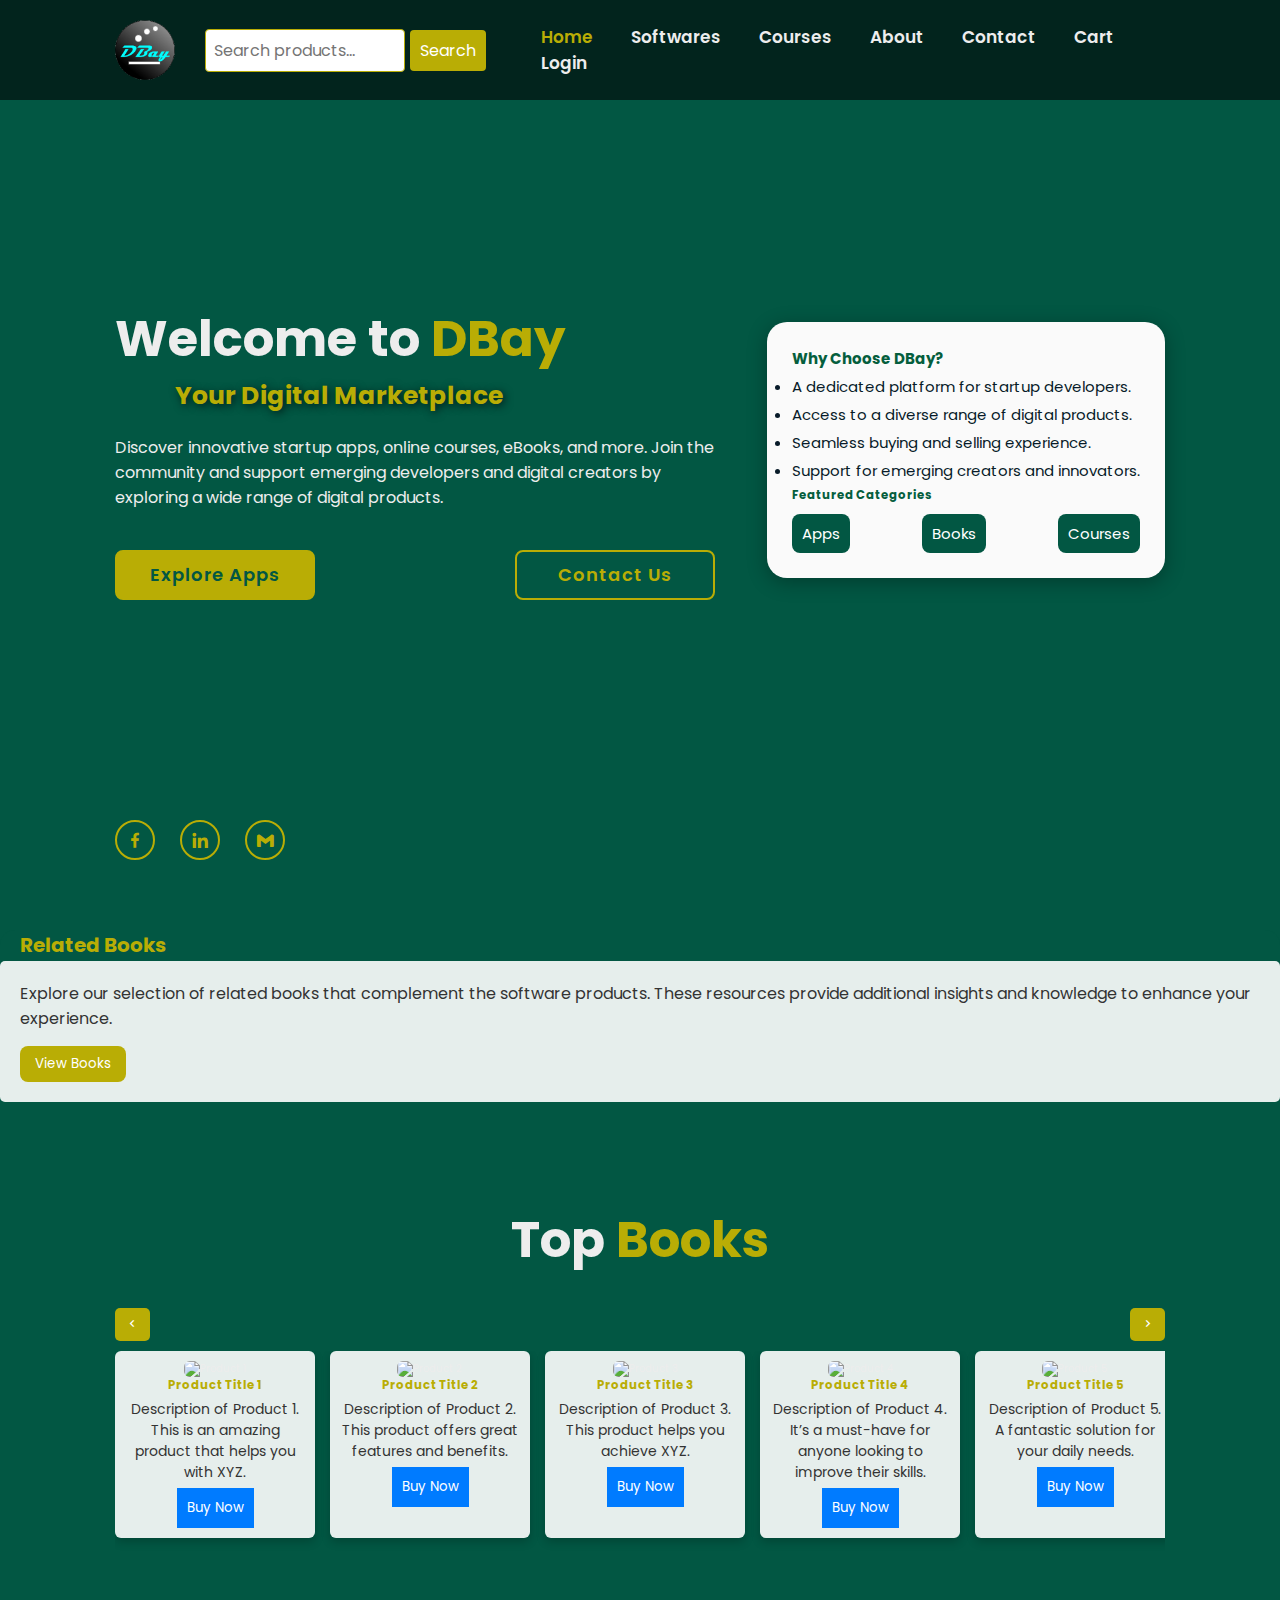
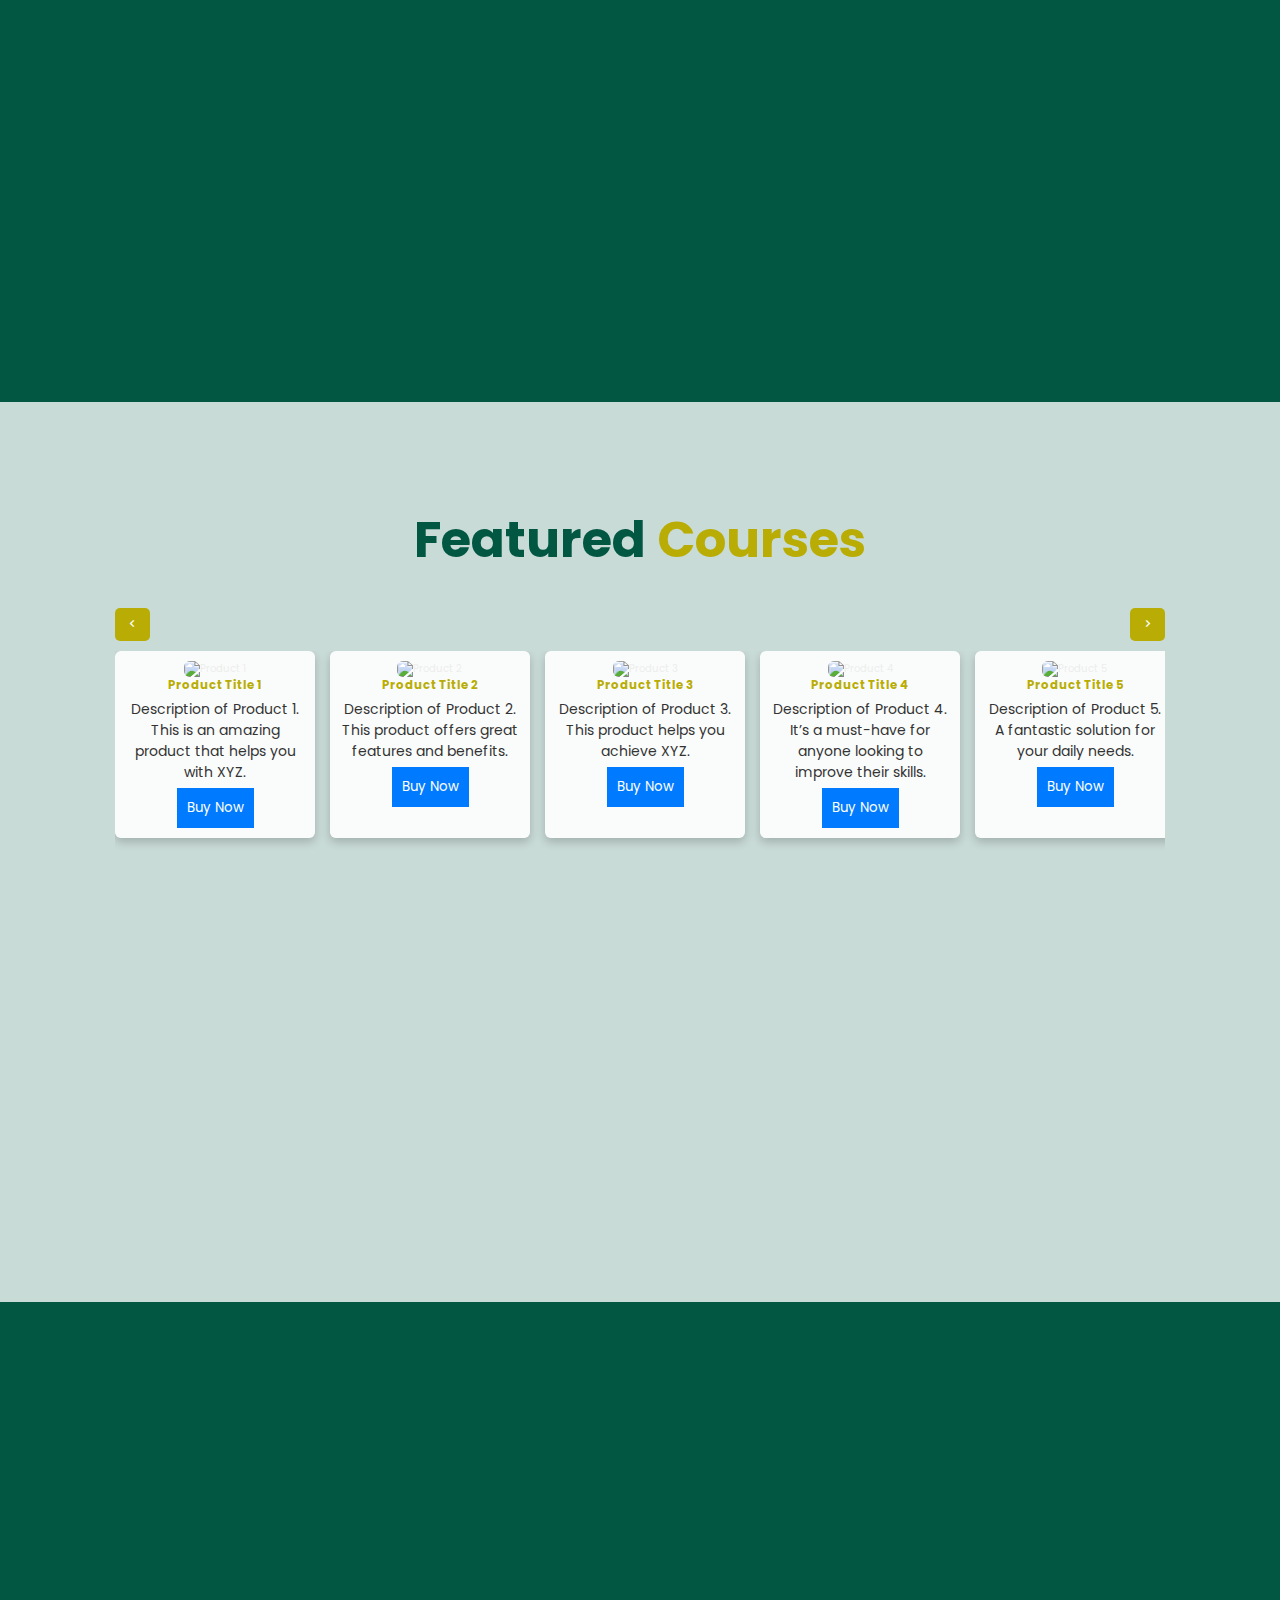
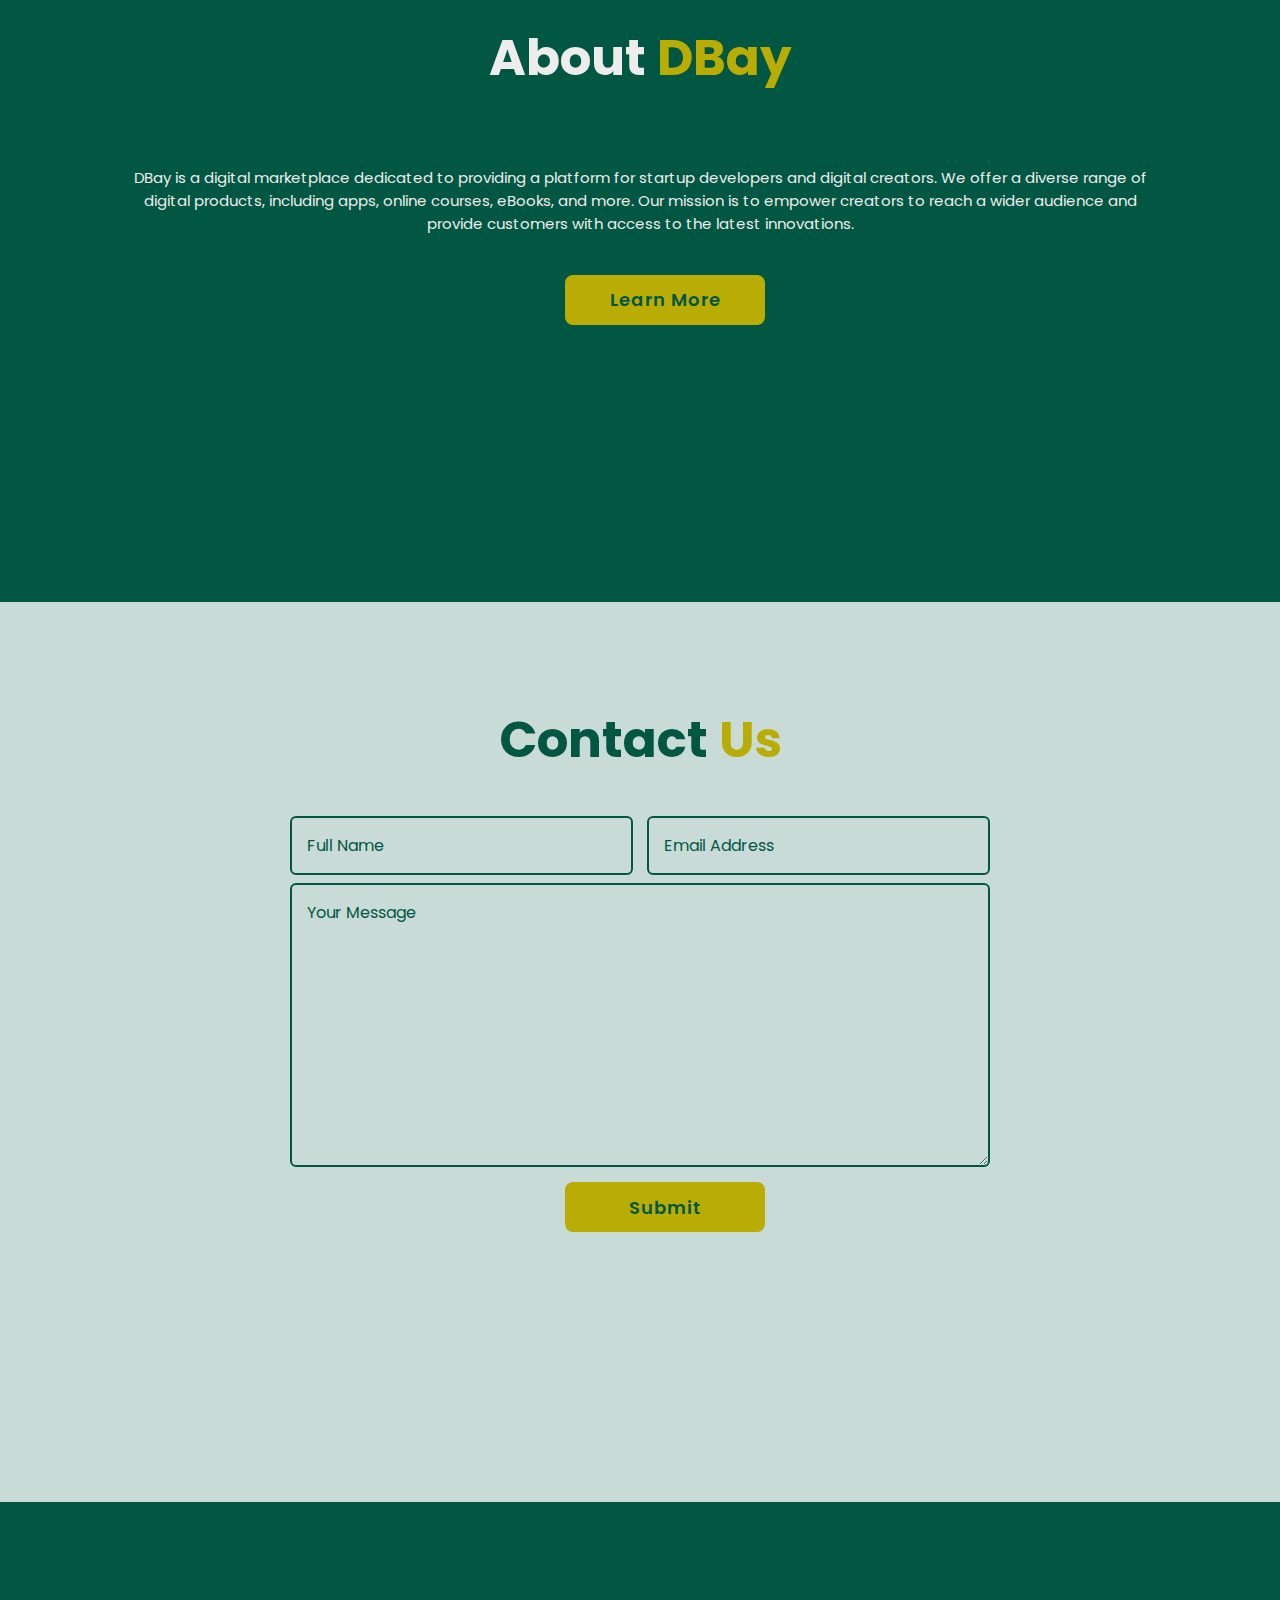
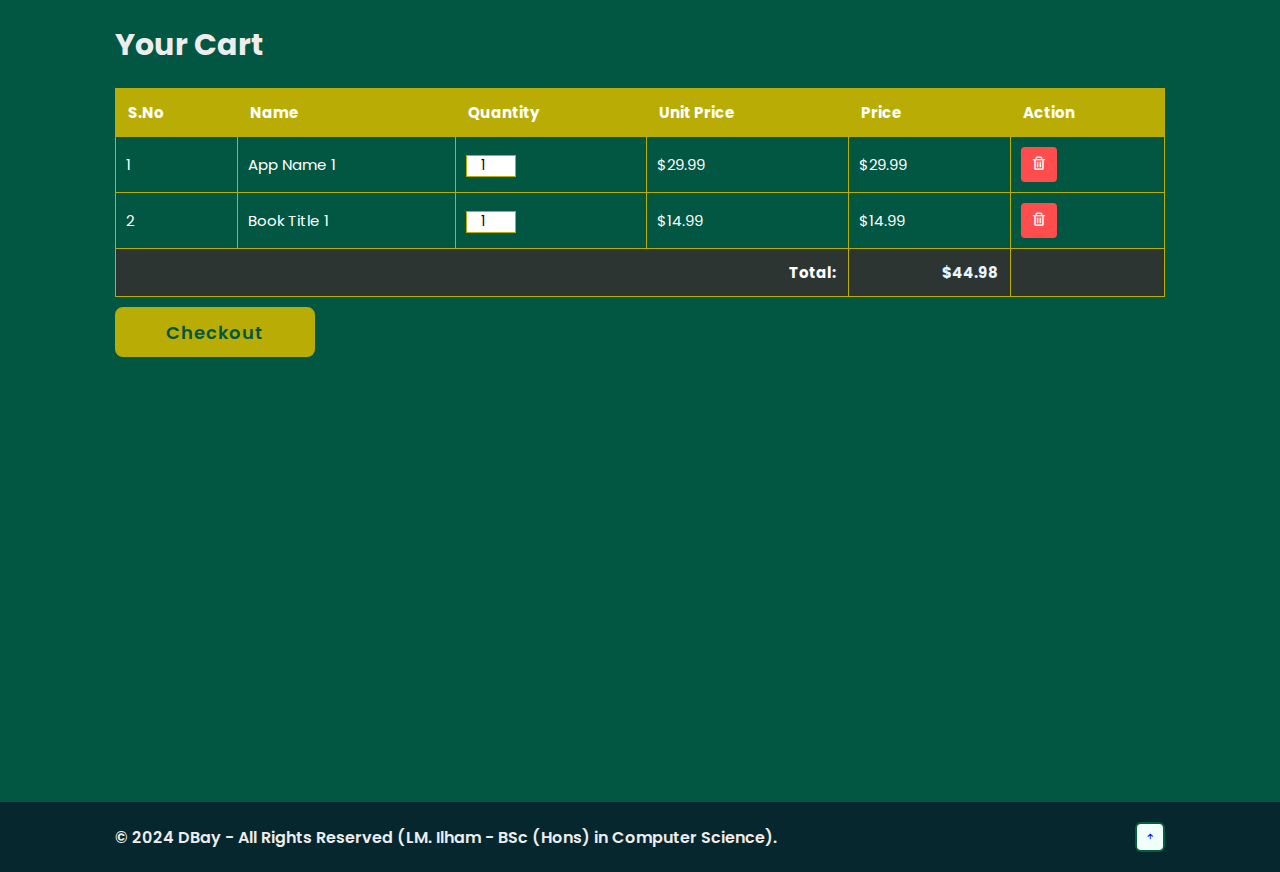
==== index.html @ 632a0e78 "books webpage created" ====
<!DOCTYPE html>
<html lang="en">

<head>
    <meta charset="UTF-8">
    <meta http-equiv="X-UA-Compatible" content="IE=edge">
    <meta name="viewport" content="width=device-width, initial-scale=1.0">
    <title>DBay - Digital Marketplace</title>

    <link rel="stylesheet" href="styles.css">

    <!-- Boxicons -->
    <link href='https://unpkg.com/boxicons@2.1.4/css/boxicons.min.css' rel='stylesheet'>
    <meta name="description"
        content="DBay is a digital marketplace for startup apps, online courses, eBooks, and other digital products.">
    <meta name="keywords" content="DBay, Digital Marketplace, Startup Apps, Online Courses, eBooks, Digital Products">
    <meta name="author" content="DBay Team">
</head>

<body>
    <!-- Header Design -->
    <header class="header">
        <a href="#" class="logo">
            <img src="Logo/Logo.png" alt="DBay Logo" class="logo-img">
        </a>

        <div class="search-container">
            <input type="text" placeholder="Search products..." class="search-input">
            <button class="search-btn">Search</button>
        </div>

        <div class="bx bx-menu" id="menu-icon"></div>

        <nav class="navbar">
            <a href="#home" class="active">Home</a>
            <a href="software.html">Softwares</a>
            <a href="#courses">Courses</a>
            <a href="#about">About</a>
            <a href="#contact">Contact</a>
            <a href="#cart">Cart</a>
            <span id="auth-links"></span>
        </nav>
    </header>

    <!-- Home Section Design -->
    <section class="home" id="home">
        <div class="home-content">
            <h1>Welcome to <span>DBay</span></h1>
            <div class="text-animate">
                <h3>Your Digital Marketplace</h3>
            </div>
            <p>Discover innovative startup apps, online courses, eBooks, and more. Join the community and support
                emerging developers and digital creators by exploring a wide range of digital products.</p>

            <div class="btn-box">
                <a href="#softwares" class="btn">Explore Apps</a>
                <a href="#contact" class="btn">Contact Us</a>
            </div>
        </div>

        <div class="home-sci">
            <a href="#"><i class='bx bxl-facebook'></i></a>
            <a href="#"><i class='bx bxl-linkedin'></i></a>
            <a href="#"><i class='bx bxl-gmail'></i></a>
        </div>

        <div class="home-imgHover"></div>

        <!-- Additional Content-->
        <div class="home-additional-content">
            <h2>Why Choose DBay?</h2>
            <ul>
                <li> A dedicated platform for startup developers.</li>
                <li> Access to a diverse range of digital products.</li>
                <li> Seamless buying and selling experience.</li>
                <li> Support for emerging creators and innovators.</li>
            </ul>
            <h3>Featured Categories</h3>
            <div class="category-box">
                <a href="#softwares">Apps</a>
                <a href="#books">Books</a>
                <a href="#courses">Courses</a>
            </div>
        </div>
    </section>

        <!-- Related Books Section -->
        <div class="related-books">
            <h3>Related Books</h3>
            <div class="related-books-box">
                <p>Explore our selection of related books that complement the software products. These resources provide
                    additional insights and knowledge to enhance your experience.</p>
                <button class="btn" onclick="window.location.href='#books'">View Books</button>
            </div>
        </div>
    </section>


    <!-- Books Section Design -->
    <section class="books" id="books">
        <h2 class="heading">Top <span>Books</span></h2>

        <div class="scroll-btns">
            <button class="scroll-btn scroll-left"><i class='bx bx-chevron-left'></i></button>
            <button class="scroll-btn scroll-right"><i class='bx bx-chevron-right'></i></button>
        </div>

        <div class="product-container">
            <!-- Product 1 to 10-->
            <div class="product-card">
                <img src="images/product1.jpg" alt="Product 1">
                <h3>Product Title 1</h3>
                <p>Description of Product 1. This is an amazing product that helps you with XYZ.</p>
                <button class="btn buy-btn" data-product="1">Buy Now</button>
            </div>

            <div class="product-card">
                <img src="images/product2.jpg" alt="Product 2">
                <h3>Product Title 2</h3>
                <p>Description of Product 2. This product offers great features and benefits.</p>
                <button class="btn buy-btn" data-product="2">Buy Now</button>
            </div>

            <div class="product-card">
                <img src="images/product3.jpg" alt="Product 3">
                <h3>Product Title 3</h3>
                <p>Description of Product 3. This product helps you achieve XYZ.</p>
                <button class="btn buy-btn" data-product="3">Buy Now</button>
            </div>

            <div class="product-card">
                <img src="images/product4.jpg" alt="Product 4">
                <h3>Product Title 4</h3>
                <p>Description of Product 4. It’s a must-have for anyone looking to improve their skills.</p>
                <button class="btn buy-btn" data-product="4">Buy Now</button>
            </div>
            <div class="product-card">
                <img src="images/product5.jpg" alt="Product 5">
                <h3>Product Title 5</h3>
                <p>Description of Product 5. A fantastic solution for your daily needs.</p>
                <button class="btn buy-btn" data-product="5">Buy Now</button>
            </div>
            <div class="product-card">
                <img src="images/product6.jpg" alt="Product 6">
                <h3>Product Title 6</h3>
                <p>Description of Product 6. Enhance your productivity with this amazing tool.</p>
                <button class="btn buy-btn" data-product="6">Buy Now</button>
            </div>
            <div class="product-card">
                <img src="images/product7.jpg" alt="Product 7">
                <h3>Product Title 7</h3>
                <p>Description of Product 7. This product is designed for efficiency and effectiveness.</p>
                <button class="btn buy-btn" data-product="7">Buy Now</button>
            </div>
            <div class="product-card">
                <img src="images/product8.jpg" alt="Product 8">
                <h3>Product Title 8</h3>
                <p>Description of Product 8. Unlock your potential with this great product.</p>
                <button class="btn buy-btn" data-product="8">Buy Now</button>
            </div>
            <div class="product-card">
                <img src="images/product9.jpg" alt="Product 9">
                <h3>Product Title 9</h3>
                <p>Description of Product 9. The perfect tool for your business needs.</p>
                <button class="btn buy-btn" data-product="9">Buy Now</button>
            </div>
            <div class="product-card">
                <img src="images/product10.jpg" alt="Product 10">
                <h3>Product Title 10</h3>
                <p>Description of Product 10. Invest in your future with this valuable resource.</p>
                <button class="btn buy-btn" data-product="10">Buy Now</button>
            </div>
        </div>
    </section>

    <!-- Courses Section Design -->
    <section class="courses" id="courses">
        <h2 class="heading">Featured <span>Courses</span></h2>

        <div class="scroll-btns">
            <button class="scroll-btn scroll-left"><i class='bx bx-chevron-left'></i></button>
            <button class="scroll-btn scroll-right"><i class='bx bx-chevron-right'></i></button>
        </div>

        <div class="product-container">
            <!-- Product 1 to 10-->
            <div class="product-card">
                <img src="images/product1.jpg" alt="Product 1">
                <h3>Product Title 1</h3>
                <p>Description of Product 1. This is an amazing product that helps you with XYZ.</p>
                <button class="btn buy-btn" data-product="1">Buy Now</button>
            </div>

            <div class="product-card">
                <img src="images/product2.jpg" alt="Product 2">
                <h3>Product Title 2</h3>
                <p>Description of Product 2. This product offers great features and benefits.</p>
                <button class="btn buy-btn" data-product="2">Buy Now</button>
            </div>

            <div class="product-card">
                <img src="images/product3.jpg" alt="Product 3">
                <h3>Product Title 3</h3>
                <p>Description of Product 3. This product helps you achieve XYZ.</p>
                <button class="btn buy-btn" data-product="3">Buy Now</button>
            </div>

            <div class="product-card">
                <img src="images/product4.jpg" alt="Product 4">
                <h3>Product Title 4</h3>
                <p>Description of Product 4. It’s a must-have for anyone looking to improve their skills.</p>
                <button class="btn buy-btn" data-product="4">Buy Now</button>
            </div>
            <div class="product-card">
                <img src="images/product5.jpg" alt="Product 5">
                <h3>Product Title 5</h3>
                <p>Description of Product 5. A fantastic solution for your daily needs.</p>
                <button class="btn buy-btn" data-product="5">Buy Now</button>
            </div>
            <div class="product-card">
                <img src="images/product6.jpg" alt="Product 6">
                <h3>Product Title 6</h3>
                <p>Description of Product 6. Enhance your productivity with this amazing tool.</p>
                <button class="btn buy-btn" data-product="6">Buy Now</button>
            </div>
            <div class="product-card">
                <img src="images/product7.jpg" alt="Product 7">
                <h3>Product Title 7</h3>
                <p>Description of Product 7. This product is designed for efficiency and effectiveness.</p>
                <button class="btn buy-btn" data-product="7">Buy Now</button>
            </div>
            <div class="product-card">
                <img src="images/product8.jpg" alt="Product 8">
                <h3>Product Title 8</h3>
                <p>Description of Product 8. Unlock your potential with this great product.</p>
                <button class="btn buy-btn" data-product="8">Buy Now</button>
            </div>
            <div class="product-card">
                <img src="images/product9.jpg" alt="Product 9">
                <h3>Product Title 9</h3>
                <p>Description of Product 9. The perfect tool for your business needs.</p>
                <button class="btn buy-btn" data-product="9">Buy Now</button>
            </div>
            <div class="product-card">
                <img src="images/product10.jpg" alt="Product 10">
                <h3>Product Title 10</h3>
                <p>Description of Product 10. Invest in your future with this valuable resource.</p>
                <button class="btn buy-btn" data-product="10">Buy Now</button>
            </div>
        </div>
    </section>

    <!-- About Section Design -->
    <section class="about" id="about">
        <h2 class="heading">About <span>DBay</span></h2>

        <div class="about-content">
            <p>
                DBay is a digital marketplace dedicated to providing a platform for startup developers and digital
                creators. We offer a diverse range of digital products, including apps, online courses, eBooks, and
                more. Our mission is to empower creators to reach a wider audience and provide customers with access to
                the latest innovations.
            </p>
            <div class="btn-box btns">
                <a href="#contact" class="btn">Learn More</a>
            </div>
        </div>
    </section>

    <!-- Contact Section Design -->
    <section class="contact" id="contact">
        <h2 class="heading">Contact <span>Us</span></h2>

        <form action="#" method="post">
            <div class="input-box">
                <div class="input-field">
                    <input type="text" name="name" placeholder="Full Name" required>
                    <span class="focus"></span>
                </div>

                <div class="input-field">
                    <input type="email" name="email" placeholder="Email Address" required>
                    <span class="focus"></span>
                </div>
            </div>

            <div class="textarea-field">
                <textarea name="message" cols="30" rows="10" placeholder="Your Message" required></textarea>
                <span class="focus"></span>
            </div>

            <div class="btn-box btns">
                <button type="submit" class="btn">Submit</button>
            </div>
        </form>
    </section>

    <!-- Cart Section Design -->
<section id="cart" class="cart">
    <h2>Your Cart</h2>
    
    <table class="cart-table">
        <thead>
            <tr>
                <th>S.No</th>
                <th>Name</th>
                <th>Quantity</th>
                <th>Unit Price</th>
                <th>Price</th>
                <th>Action</th> <!-- Column header for the Remove button -->
            </tr>
        </thead>
        <tbody class="cart-items">
            <!-- Cart Items will be populated here dynamically -->
        </tbody>
        <tfoot>
            <tr>
                <td colspan="4">Total:</td>
                <td id="total-price">$0.00</td> 
                <td></td> 
            </tr>
        </tfoot>
    </table>

    <div class="btn-box">
        <button class="btn" onclick="checkout()">Checkout</button>
    </div>
</section>


    <!-- Footer Design -->
    <footer class="footer">
        <div class="footer-text">
            <p>&copy; 2024 DBay - All Rights Reserved (LM. Ilham - BSc (Hons) in  Computer Science).</p>
        </div>
        <div class="footer-iconTop">
            <a href="#home"><i class='bx bx-up-arrow-alt'></i></a>
        </div>
    </footer>

    <script src="script.js"></script>
</body>

</html>
---- styles.css ----
@import url('https://fonts.googleapis.com/css2?family=Poppins:wght@300;400;500;600;700;800;900&display=swap');

* {
    margin: 0;
    padding: 0;
    box-sizing: border-box;
    text-decoration: none;
    border: none;
    outline: none;
    scroll-behavior: smooth;
    font-family: 'Poppins', sans-serif;
}

:root {
    --bg-color: #025743;
    --second-bg-color: #ffffffc9;
    --text-color: #ededed;
    --main-color: #b9ad05;
    --card-bg-color: #e7f6ff;
    --hover-color: rgba(0, 171, 240, 0.1); 
}

html {
    font-size: 62.5%;
    overflow-x: hidden;
}

body {
    background: var(--bg-color);
    color: var(--text-color);
}

.header {
    position: fixed;
    top: 0;
    left: 0;
    width: 100%;
    padding: 2rem 9%;
    background: #02241d; 
    display: flex;
    justify-content: space-between;
    align-items: center;
    z-index: 100;
    transition: .3s;
}

.header.sticky {
    background: var(--bg-color);
}

.logo {
    font-size: 2.5rem;
    color: var(--text-color);
    font-weight: 600;
}

.navbar a {
    font-size: 1.7rem;
    color: var(--text-color);
    font-weight: 600;
    margin-left: 3.5rem;
    transition: .3s;
}

.navbar a:hover,
.navbar a.active {
    color: var(--main-color);

}

#menu-icon {
    font-size: 3.6rem;
    color: var(--text-color);
    cursor: pointer;
    display: none;
}

section {
    min-height: 100vh;
    padding: 10rem 9% 2rem;
}

.logo {
    display: flex;
    align-items: center;
}

.logo-img {
    height: 60px;
    width: auto;
    margin-right: 1rem;
}


.home {
    display: flex;
    align-items: center;
    justify-content: space-between;
    padding: 0 9%;
    height: 100vh;
    background-size: cover;
}

.home-content {
    max-width: 60rem;
}

.home-additional-content {
    max-width: 40rem;
    background: #fafafa;
    border-radius: 20px;
    padding: 2.5rem;
    box-shadow: 0 4px 20px rgba(0, 0, 0, 0.3);
    color: #333;
}

.home-additional-content h2,
.home-additional-content h3 {
    color: #055e3d;
}

.home-additional-content ul {
    padding: 0;
}

.home-additional-content ul li {
    color: #081b29;
    font-size: 1.5rem;
    margin: 0.5rem 0;
}


.category-box {
    display: flex;
    justify-content: space-between;
    margin-top: 1rem;
}

.category-box a {
    font-size: 1.5rem;
    background: var(--bg-color);
    color: white;
    padding: .8rem 1rem;
    border-radius: .8rem;
}

.category-box a:hover {
    /*background: darken(var(--bg-color), 10%);*/
}

.home h1{
    font-size: 50px;
}

.home-content h1 span {
    color: var(--main-color);
}

.home-content .text-animate {
    position: relative;
    margin-left: 60px;
    width: 32.8rem;
}

.home-content .text-animate h3 {
    font-size: 25px;
    font-weight: 700;
    color: var(--main-color);
    text-shadow: 2px 2px 8px rgba(0, 0, 0, 0.7);
    transition: color 0.3s ease;
}

.home-content p {
    font-size: 1.6rem;
    margin: 2rem 0 4rem;
}

.related-books {
    margin-top: 3rem;
    background: var(--bg-color);
    border-radius: 15px;
}

.related-books h3 {
    font-size: 2rem;
    color: var(--main-color);
    margin-bottom: 0.1rem;
    margin-left: 20px;
}

.related-books-box {
    background: rgba(255, 255, 255, 0.9);
    border-radius: 5px;
    padding: 2rem;
    box-shadow: 0 4px 10px rgba(0, 0, 0, 0);
}

.related-books-box p {
    font-size: 1.6rem;
    color: #333;
    margin-bottom: 1.5rem;
}

.related-books-box .btn {
    background-color: var(--main-color);
    color: white;
    padding: 0.8rem 1.5rem;
    border: none;
    border-radius: .8rem;
    cursor: pointer;
    transition: background 0.3s;
}

.related-books-box .btn:hover {
    background-color: darken(var(--main-color), 10%);
}

.search-container {
    display: flex;
    align-items: center;
    margin: 0 2rem;
}

.search-input {
    padding: 0.8rem;
    border: 1px solid var(--main-color);
    border-radius: 0.4rem;
    font-size: 1.6rem;
    width: 200px;
}

.search-btn {
    background-color: var(--main-color);
    color: white;
    border: none;
    padding: 0.8rem 1rem;
    border-radius: 0.4rem;
    cursor: pointer;
    margin-left: 0.5rem;
    font-size: 1.6rem;
    transition: background-color 0.3s;
}

.search-btn:hover {
    background-color: darken(var(--main-color), 10%);
}

.btn {
    background-color: #007bff;
    color: white;
    border: none;
    padding: 10px;
    cursor: pointer;
}

.btn-box {
    position: relative;
    display: flex;
    justify-content: space-between;
    font-weight: 34.5rem;
    height: 5rem;
}

.btn-box .btn {
    position: relative;
    display: inline-flex;
    justify-content: center;
    align-items: center;
    width: 20rem;
    height: 100%;
    background: var(--main-color);
    border: .2rem solid var(--main-color);
    border-radius: .8rem;
    font-size: 1.8rem;
    font-weight: 600;
    letter-spacing: .1rem;
    color: var(--bg-color);
    z-index: 1;
    overflow: hidden;
    transform: .5s;
    transition: background-color .3s, color .3s;
}

.btn-box .btn:hover {
    background-color: var(--hover-color);
    color: var(--main-color);
}

.btn-box .btn:nth-child(2) {
    background: transparent;
    color: var(--main-color);
}

.btn-box .btn:nth-child(2):hover {
    background: var(--main-color);
    color: var(--bg-color);
}

.home-sci {
    position: absolute;
    bottom: 4rem;
    width: 170px;
    display: flex;
    justify-content: space-between;
}

.home-sci a {
    position: relative;
    display: inline-flex;
    justify-content: center;
    align-items: center;
    width: 40px;
    height: 40px;
    background: transparent;
    border: .2rem solid var(--main-color);
    border-radius: 50%;
    font-size: 20px;
    color: var(--main-color);
    z-index: 1;
    overflow: hidden;
    transition: .5s;
}

.home-sci a:hover {
    color: var(--bg-color);
}

.softwares {
    padding: 10rem 9%;
    background: var(--second-bg-color);
    color: var(--text-color);
}

.softwares h2{
    margin-bottom: 1%;
    color: var(--bg-color);
}

.product-container {
    display: flex; /* Use flexbox for horizontal layout */
    overflow-x: auto; /* Enable horizontal scrolling */
    gap: 1.5rem; /* Space between products */
    padding-bottom: 2rem; /* Bottom padding for visual spacing */
    scrollbar-width: thin; /* For Firefox */
    -ms-overflow-style: none; /* For Internet Explorer and Edge */
}

/* Hide scrollbar for WebKit browsers (Chrome, Safari) */
.product-container::-webkit-scrollbar {
    display: none; 
}

.product-card {
    flex: 0 0 auto; /* Prevent flex items from shrinking */
    width: 200px; /* Fixed width for each product card */
    background: rgba(255, 255, 255, 0.9); /* Light background for product cards */
    border-radius: .6rem; /* Rounded corners */
    padding: 1rem; /* Padding inside product cards */
    text-align: center; /* Center text inside cards */
    box-shadow: 0 4px 10px rgba(0, 0, 0, 0.2); /* Shadow for depth */
}

.product-card h3 {
    color: var(--main-color); /* Ensure the title is visible */
}

.product-card p {
    color: #333; /* Set a darker color for the description for better contrast */
    font-size: 1.4rem; /* Adjust font size for readability */
    margin: 0.5rem 0; /* Add some margin for spacing */
}

.product-card img {
    max-width: 100%; /* Responsive image */
    height: auto; /* Maintain aspect ratio */
    border-radius: .6rem; /* Rounded corners for images */
}

.about {
    display: flex;
    justify-content: center;
    align-items: center;
    flex-direction: column;
    gap: 2rem;
    background: var(--bg-color);
    padding-bottom: 6rem;
}

.heading {
    font-size: 5rem;
    margin-bottom: 3rem;
    text-align: center;
}

span {
    color: var(--main-color);
}

.about-img {
    position: relative;
    width: 25rem;
    height: 25rem;
    border-radius: 50%;
    display: flex;
    justify-content: center;
    align-items: center;
}

.about-img img {
    width: 90%;
    border-radius: 50%;
    border: .2rem solid var(--main-color);
}

.about-content {
    text-align: center;
}

.about-content h3 {
    font-size: 2.6rem;
}

.about-content p {
    font-size: 1.5rem;
    margin: 2rem 0 3rem;
}

.btn-box.btns {
    display: inline-block;
    width: 15rem;
}

.contact, .courses {
    padding-bottom: 7rem;
    background: var(--second-bg-color);
}


.contact h2, .courses h2{
    color: var(--bg-color);
}

.contact form {
    max-width: 70rem;
    margin: 0 auto;
    text-align: center;
}

.contact form .input-box {
    position: relative;
    display: flex;
    justify-content: space-between;
    flex-wrap: wrap;
}

.contact form .input-field {
    position: relative;
    width: 49%;
    margin: .8rem 0;
}

.contact form .input-box .input-field input,
.contact form .textarea-field textarea {
    width: 100%;
    height: 100%;
    padding: 1.5rem;
    font-size: 1.6rem;
    color: #081b29;
    background: transparent;
    border-radius: .6rem;
    border: .2rem solid var(--bg-color);
}

.contact form .input-box .input-field input::placeholder,
.contact form .textarea-field textarea::placeholder {
    color: var(--bg-color);
}

.contact form .btn-box.btns .btn {
    cursor: pointer;
}

.scroll-btns {
    display: flex; /* Align buttons horizontally */
    justify-content: space-between; /* Space them evenly */
    margin: 1rem 0; /* Space above and below the buttons */
}

.scroll-btn {
    background-color: var(--main-color);
    color: white;
    border: none;
    padding: 0.5rem 1rem; /* Adjust padding for a rounded button look */
    border-radius: 5px; /* Rounded corners */
    cursor: pointer;
    font-size: 1.5rem; /* Adjust font size */
    transition: background-color 0.3s;
}

.scroll-btn:hover {
    background-color: rgba(0, 171, 240, 0.8);
}

.cart {
    padding: 12rem 9%;
    background: var(--bg-color);
    color: var(--text-color);
}

.cart h2{
    font-size:30px;
}

.cart-table {
    width: 100%;
    border-collapse: collapse;
    margin-top: 2rem;
    background: var(--bg-color);
}

.cart-table tbody{
    font-size: 15px;
}

.cart-table th, .cart-table td {
    padding: 1rem;
    border: 1px solid var(--main-color);
    text-align: left;
    color: #ffffff;
}

.cart-table th {
    background: var(--main-color);
    font-size: 1.5rem;
    font-weight: 700;
    padding: 1.2rem;
}

.cart-table tfoot td {
    font-size: 1.5rem;
    font-weight: 700;
    background: rgba(50, 50, 50, 0.9);
    color: white;
    padding: 1.2rem;
    text-align: right;
}

.cart-table .quantity-input {
    width: 50px;
    text-align: center;
    background: #ffffff;
    border: 1px solid var(--main-color);
}

#total-price {
    font-weight: bold;
    color: #e7f6ff;
}

.remove-btn {
    background-color: #ff4c4c; /* Red background for better visibility */
    border: none; /* Remove the border */
    cursor: pointer; /* Pointer cursor on hover */
    font-size: 1.6rem; /* Adjust the icon size */
    color: white; /* White color for the bin icon */
    padding: 0.5rem 1rem; /* Padding for spacing */
    border-radius: 0.4rem; /* Rounded corners */
    transition: background-color 0.3s, color 0.3s; /* Smooth transition */
}

.remove-btn:hover {
    background-color: #ff1a1a; /* Darker red on hover */
}

.btn-box {
    margin-top: 1rem;
    text-align: right; /* Align checkout button to the right */
}

.footer {
    display: flex;
    justify-content: space-between;
    align-items: center;
    flex-wrap: wrap;
    padding: 2rem 9%;
    background: rgba(8, 27, 41, 0.8);
}

.footer-text {
    font-weight: 600;
    font-size: 1.6rem;
}

.footer-iconTop a {
    position: relative;
    display: inline-flex;
    justify-content: center;
    align-items: center;
    padding: .8rem;
    background: #f0fff9;
    border: .2rem solid #055e3d;
    border-radius: .6rem;
    z-index: 1;
    overflow: hidden;
}

.footer-iconTop a:hover i {
    transform: scale(1.2); /* Scale icon on hover */
}

.menu-toggle {
    display: none;
}

@media (max-width: 768px) {
    .navbar {
        display: none;
        flex-direction: column;
        width: 100%;
        background: var(--bg-color);
        text-align: left;
        padding: 2rem 0;
        position: absolute;
        top: 100%;
        left: 0;
        z-index: 99;
    }

    .menu-toggle:checked ~ .navbar {
        display: flex;
    }
}

@media (max-width: 768px) {
    #menu-icon {
        display: block;
    }
}
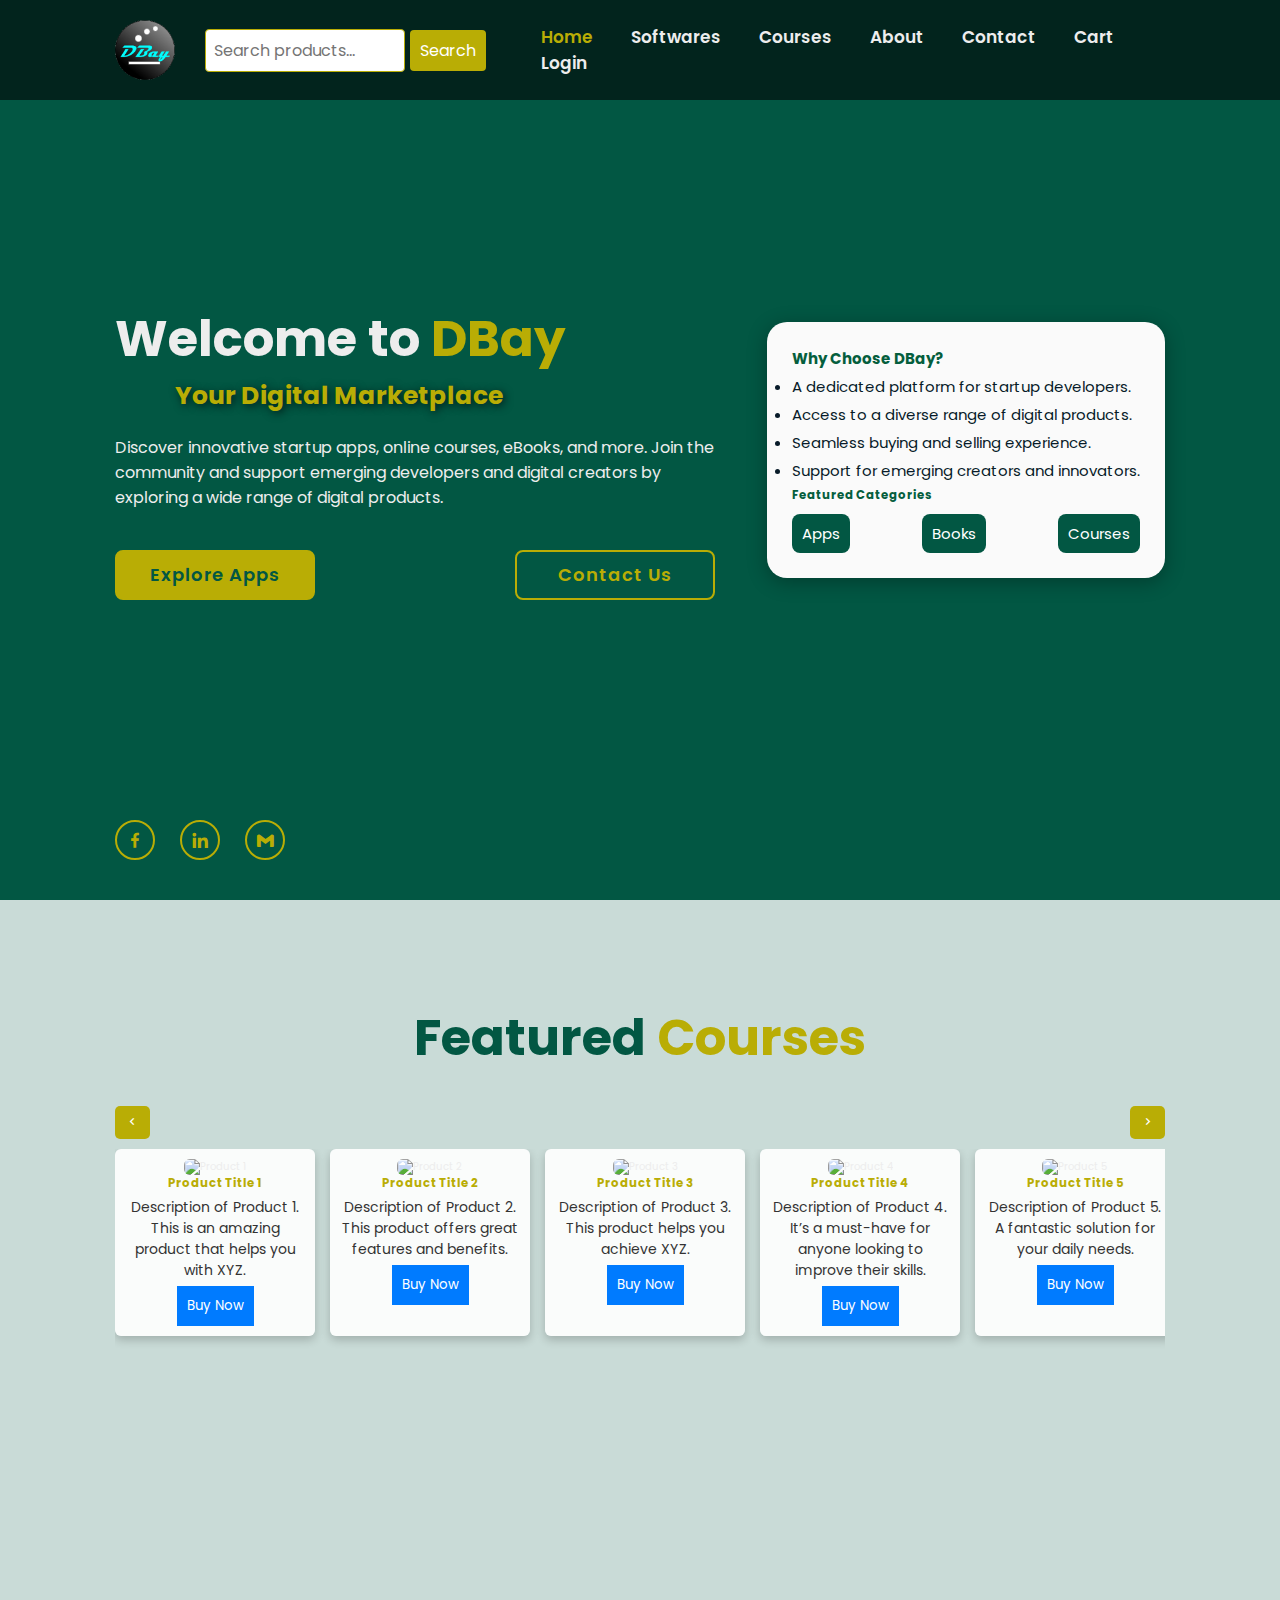
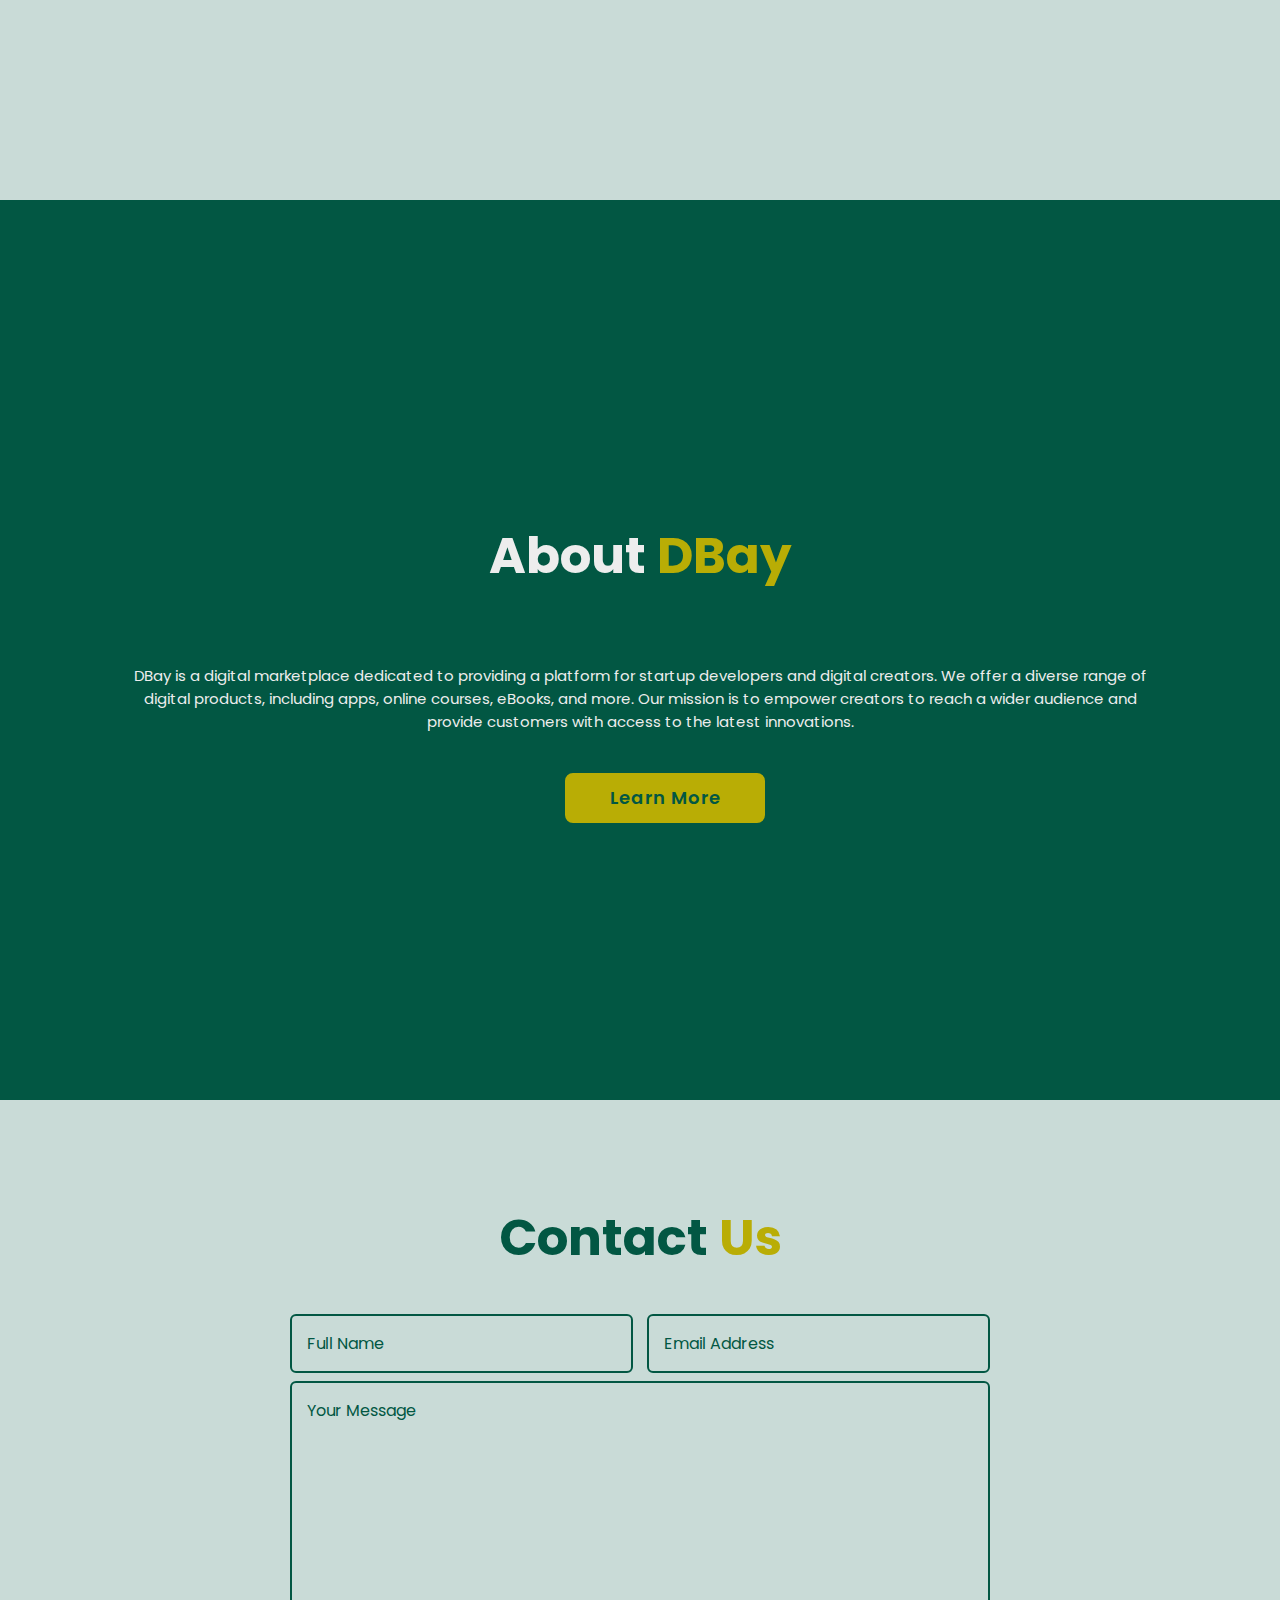
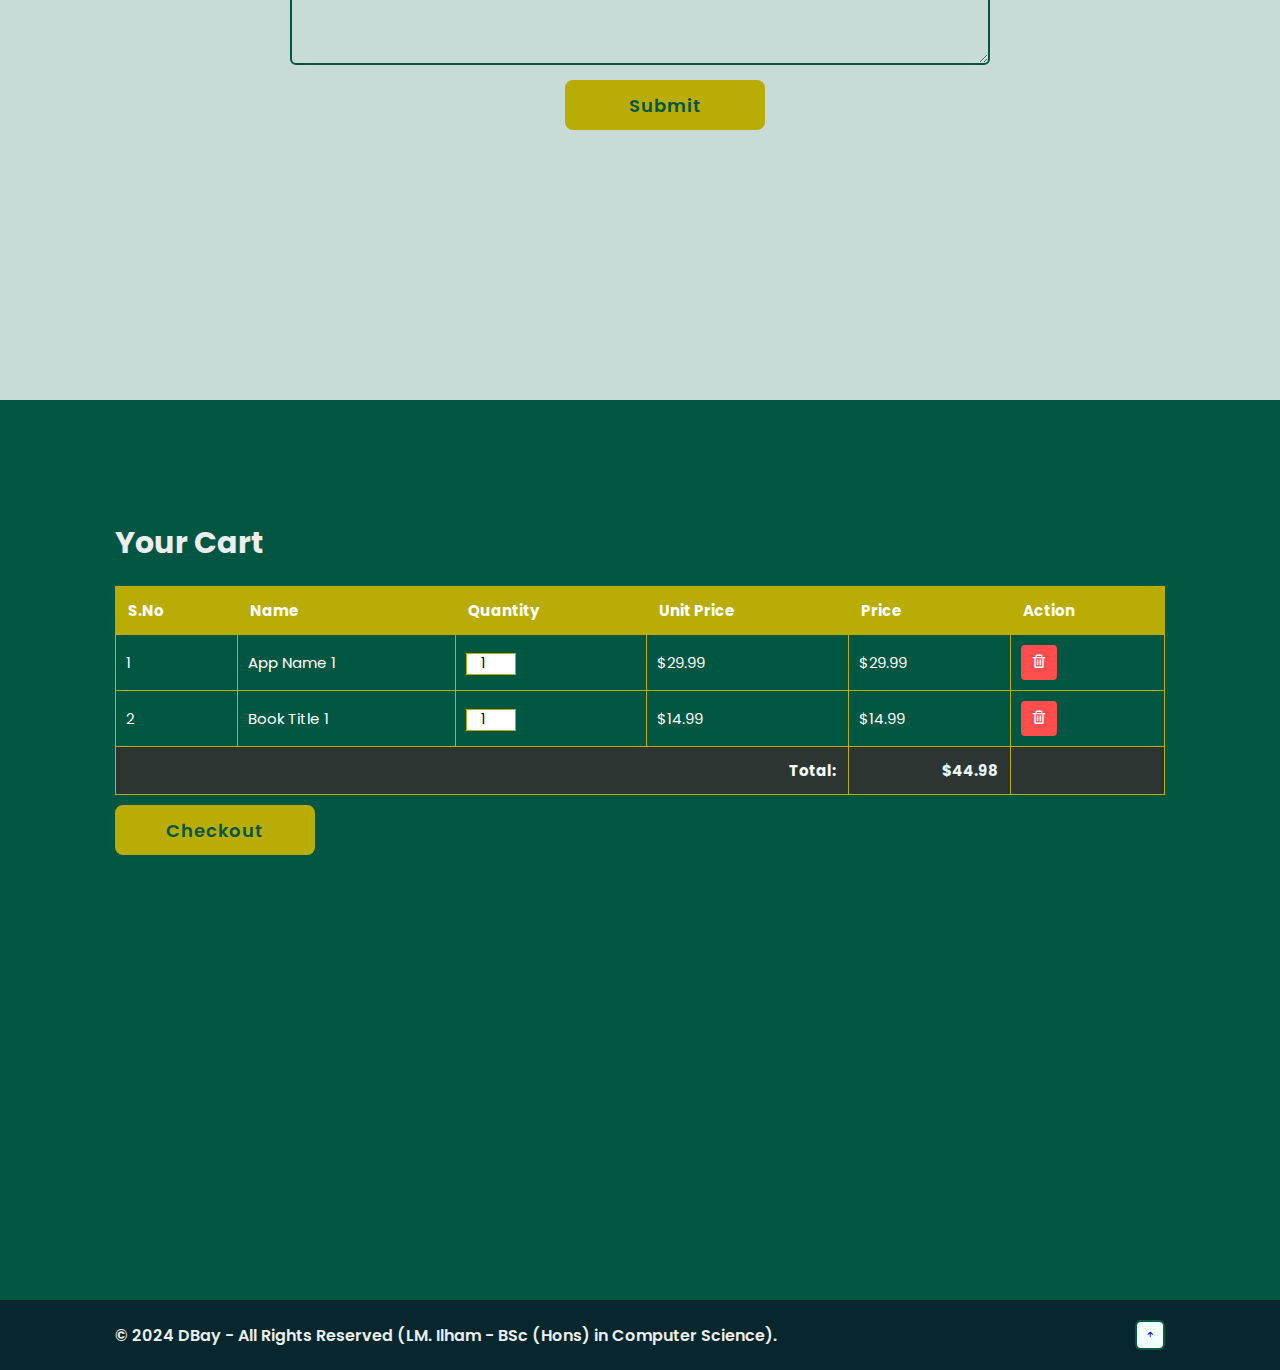
==== commit 74c71654: "books webpage created" ====
--- a/index.html
+++ b/index.html
@@ -84,94 +84,10 @@
         </div>
     </section>
 
-        <!-- Related Books Section -->
-        <div class="related-books">
-            <h3>Related Books</h3>
-            <div class="related-books-box">
-                <p>Explore our selection of related books that complement the software products. These resources provide
-                    additional insights and knowledge to enhance your experience.</p>
-                <button class="btn" onclick="window.location.href='#books'">View Books</button>
-            </div>
-        </div>
-    </section>
-
-
-    <!-- Books Section Design -->
-    <section class="books" id="books">
-        <h2 class="heading">Top <span>Books</span></h2>
-
-        <div class="scroll-btns">
-            <button class="scroll-btn scroll-left"><i class='bx bx-chevron-left'></i></button>
-            <button class="scroll-btn scroll-right"><i class='bx bx-chevron-right'></i></button>
-        </div>
-
-        <div class="product-container">
-            <!-- Product 1 to 10-->
-            <div class="product-card">
-                <img src="images/product1.jpg" alt="Product 1">
-                <h3>Product Title 1</h3>
-                <p>Description of Product 1. This is an amazing product that helps you with XYZ.</p>
-                <button class="btn buy-btn" data-product="1">Buy Now</button>
-            </div>
-
-            <div class="product-card">
-                <img src="images/product2.jpg" alt="Product 2">
-                <h3>Product Title 2</h3>
-                <p>Description of Product 2. This product offers great features and benefits.</p>
-                <button class="btn buy-btn" data-product="2">Buy Now</button>
-            </div>
-
-            <div class="product-card">
-                <img src="images/product3.jpg" alt="Product 3">
-                <h3>Product Title 3</h3>
-                <p>Description of Product 3. This product helps you achieve XYZ.</p>
-                <button class="btn buy-btn" data-product="3">Buy Now</button>
-            </div>
-
-            <div class="product-card">
-                <img src="images/product4.jpg" alt="Product 4">
-                <h3>Product Title 4</h3>
-                <p>Description of Product 4. It’s a must-have for anyone looking to improve their skills.</p>
-                <button class="btn buy-btn" data-product="4">Buy Now</button>
-            </div>
-            <div class="product-card">
-                <img src="images/product5.jpg" alt="Product 5">
-                <h3>Product Title 5</h3>
-                <p>Description of Product 5. A fantastic solution for your daily needs.</p>
-                <button class="btn buy-btn" data-product="5">Buy Now</button>
-            </div>
-            <div class="product-card">
-                <img src="images/product6.jpg" alt="Product 6">
-                <h3>Product Title 6</h3>
-                <p>Description of Product 6. Enhance your productivity with this amazing tool.</p>
-                <button class="btn buy-btn" data-product="6">Buy Now</button>
-            </div>
-            <div class="product-card">
-                <img src="images/product7.jpg" alt="Product 7">
-                <h3>Product Title 7</h3>
-                <p>Description of Product 7. This product is designed for efficiency and effectiveness.</p>
-                <button class="btn buy-btn" data-product="7">Buy Now</button>
-            </div>
-            <div class="product-card">
-                <img src="images/product8.jpg" alt="Product 8">
-                <h3>Product Title 8</h3>
-                <p>Description of Product 8. Unlock your potential with this great product.</p>
-                <button class="btn buy-btn" data-product="8">Buy Now</button>
-            </div>
-            <div class="product-card">
-                <img src="images/product9.jpg" alt="Product 9">
-                <h3>Product Title 9</h3>
-                <p>Description of Product 9. The perfect tool for your business needs.</p>
-                <button class="btn buy-btn" data-product="9">Buy Now</button>
-            </div>
-            <div class="product-card">
-                <img src="images/product10.jpg" alt="Product 10">
-                <h3>Product Title 10</h3>
-                <p>Description of Product 10. Invest in your future with this valuable resource.</p>
-                <button class="btn buy-btn" data-product="10">Buy Now</button>
-            </div>
-        </div>
-    </section>
+        
+
+
+   
 
     <!-- Courses Section Design -->
     <section class="courses" id="courses">
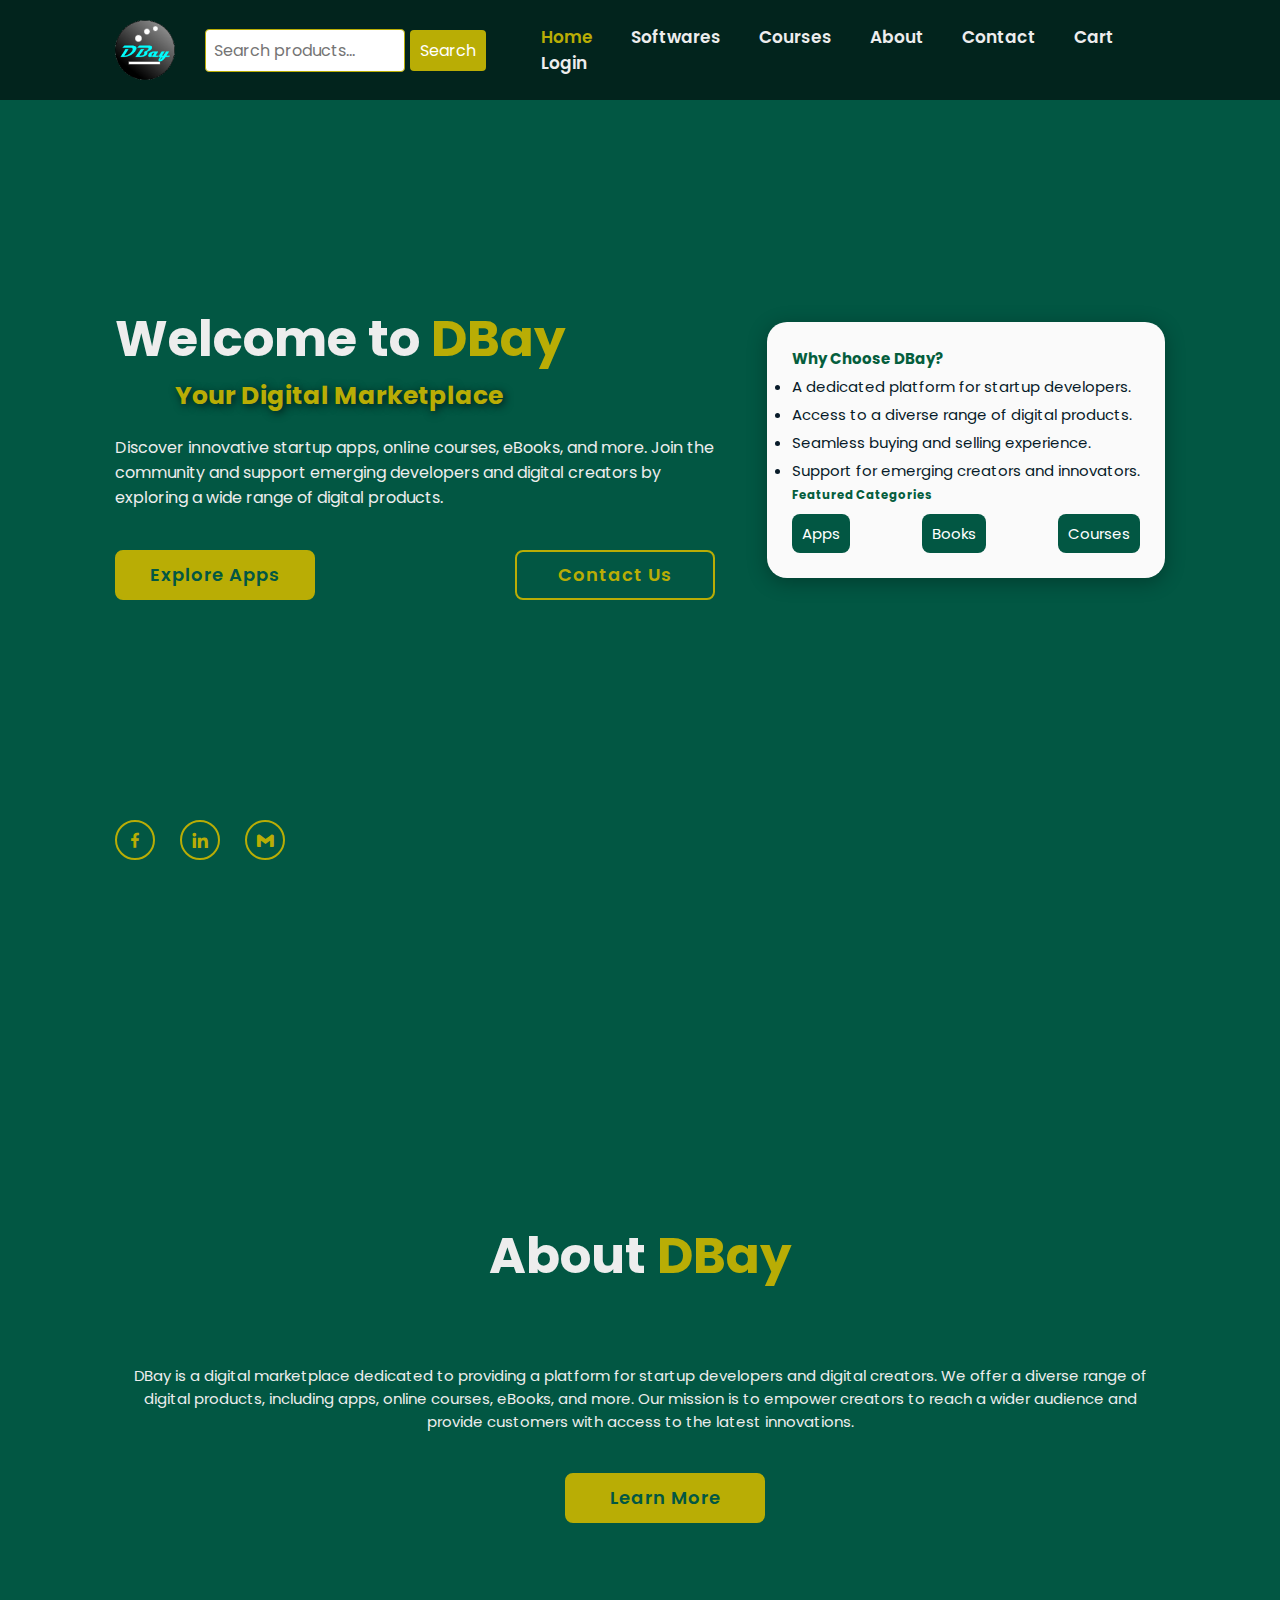
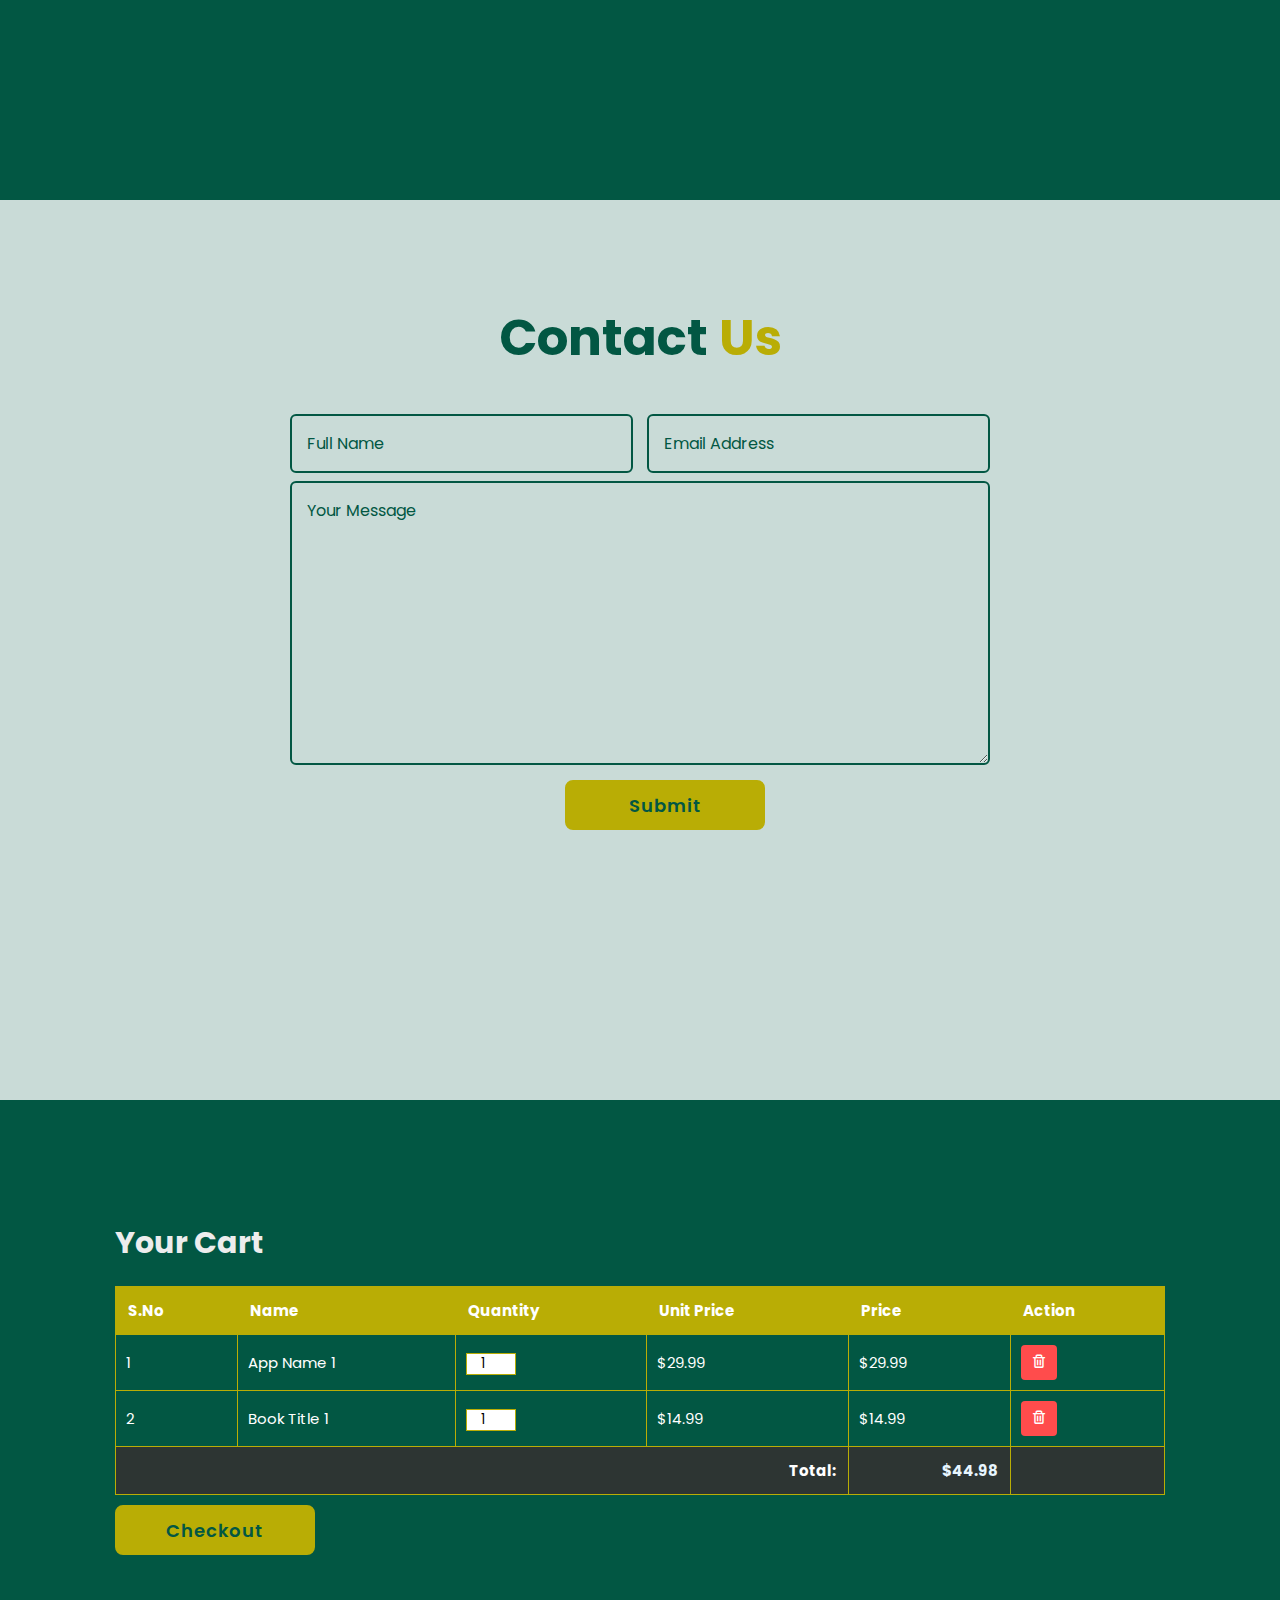
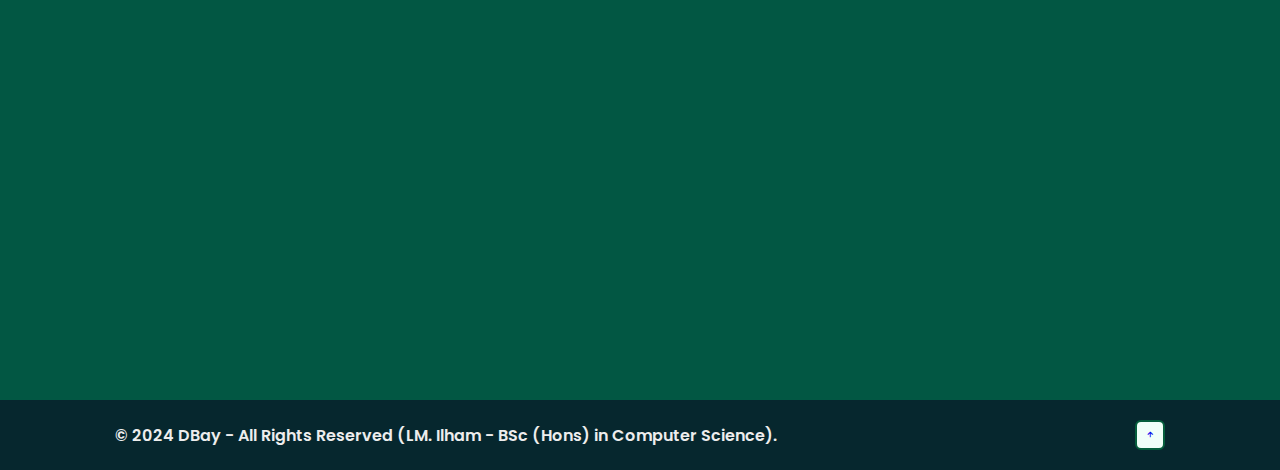
==== commit 3a54f6fb: "courses php file created" ====
--- a/index.html
+++ b/index.html
@@ -87,84 +87,7 @@
         
 
 
-   
-
-    <!-- Courses Section Design -->
-    <section class="courses" id="courses">
-        <h2 class="heading">Featured <span>Courses</span></h2>
-
-        <div class="scroll-btns">
-            <button class="scroll-btn scroll-left"><i class='bx bx-chevron-left'></i></button>
-            <button class="scroll-btn scroll-right"><i class='bx bx-chevron-right'></i></button>
-        </div>
-
-        <div class="product-container">
-            <!-- Product 1 to 10-->
-            <div class="product-card">
-                <img src="images/product1.jpg" alt="Product 1">
-                <h3>Product Title 1</h3>
-                <p>Description of Product 1. This is an amazing product that helps you with XYZ.</p>
-                <button class="btn buy-btn" data-product="1">Buy Now</button>
-            </div>
-
-            <div class="product-card">
-                <img src="images/product2.jpg" alt="Product 2">
-                <h3>Product Title 2</h3>
-                <p>Description of Product 2. This product offers great features and benefits.</p>
-                <button class="btn buy-btn" data-product="2">Buy Now</button>
-            </div>
-
-            <div class="product-card">
-                <img src="images/product3.jpg" alt="Product 3">
-                <h3>Product Title 3</h3>
-                <p>Description of Product 3. This product helps you achieve XYZ.</p>
-                <button class="btn buy-btn" data-product="3">Buy Now</button>
-            </div>
-
-            <div class="product-card">
-                <img src="images/product4.jpg" alt="Product 4">
-                <h3>Product Title 4</h3>
-                <p>Description of Product 4. It’s a must-have for anyone looking to improve their skills.</p>
-                <button class="btn buy-btn" data-product="4">Buy Now</button>
-            </div>
-            <div class="product-card">
-                <img src="images/product5.jpg" alt="Product 5">
-                <h3>Product Title 5</h3>
-                <p>Description of Product 5. A fantastic solution for your daily needs.</p>
-                <button class="btn buy-btn" data-product="5">Buy Now</button>
-            </div>
-            <div class="product-card">
-                <img src="images/product6.jpg" alt="Product 6">
-                <h3>Product Title 6</h3>
-                <p>Description of Product 6. Enhance your productivity with this amazing tool.</p>
-                <button class="btn buy-btn" data-product="6">Buy Now</button>
-            </div>
-            <div class="product-card">
-                <img src="images/product7.jpg" alt="Product 7">
-                <h3>Product Title 7</h3>
-                <p>Description of Product 7. This product is designed for efficiency and effectiveness.</p>
-                <button class="btn buy-btn" data-product="7">Buy Now</button>
-            </div>
-            <div class="product-card">
-                <img src="images/product8.jpg" alt="Product 8">
-                <h3>Product Title 8</h3>
-                <p>Description of Product 8. Unlock your potential with this great product.</p>
-                <button class="btn buy-btn" data-product="8">Buy Now</button>
-            </div>
-            <div class="product-card">
-                <img src="images/product9.jpg" alt="Product 9">
-                <h3>Product Title 9</h3>
-                <p>Description of Product 9. The perfect tool for your business needs.</p>
-                <button class="btn buy-btn" data-product="9">Buy Now</button>
-            </div>
-            <div class="product-card">
-                <img src="images/product10.jpg" alt="Product 10">
-                <h3>Product Title 10</h3>
-                <p>Description of Product 10. Invest in your future with this valuable resource.</p>
-                <button class="btn buy-btn" data-product="10">Buy Now</button>
-            </div>
-        </div>
-    </section>
+    
 
     <!-- About Section Design -->
     <section class="about" id="about">
